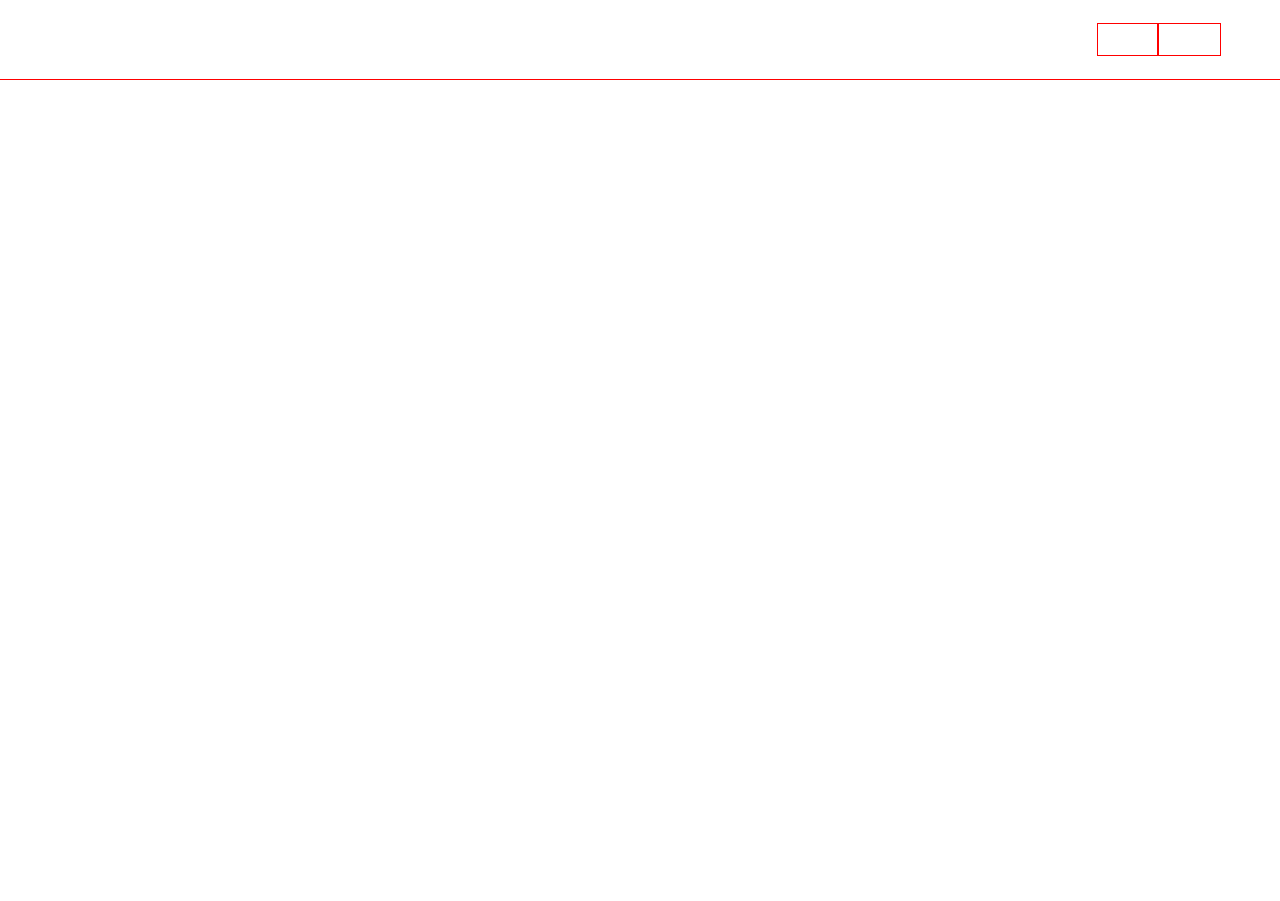
==== 2/index.html @ 0794219e "popor" ====
<!DOCTYPE html>
<html lang="en">
<head>
  <meta charset="UTF-8">
  <meta http-equiv="X-UA-Compatible" content="IE=edge">
  <meta name="viewport" content="width=device-width, initial-scale=1.0">
  <link rel="preconnect" href="https://fonts.googleapis.com">
  <link rel="preconnect" href="https://fonts.gstatic.com" crossorigin>
  <link href="https://fonts.googleapis.com/css2?family=Barlow+Condensed:wght@100;200;300;400;500;600;700;800;900&family=Noto+Sans+JP:wght@100;300;400;500;700;900&display=swap" rel="stylesheet">
  <link rel="stylesheet" href="./css/reset.css">
  <link rel="stylesheet" href="./css/style.css">
  <title>MAVE:</title>
</head>
<body>
  <header class="header-Aera">
    <section class="header-nav">
      <article class="header-logo">
        <img src="./images/logo.png" alt="logo">
      </article>
      <article class="header-text">
        <ul>
          <li><a href="#">PROFILE</a></li>
          <li><a href="#">DISCOGRAPHY</a></li>
          <li><a href="#">NEWS</a></li>
          <li><a href="#">TEST</a></li>
        </ul>
      </article>
      <article class="language">
        <div class="language-text">
          <p class="jpn"><a href="#">JPN</a></p>
          <p class="kor"><a href="#">KOR</a></p>
        </div>
      </article>
    </section><!-- header-nav -->
  </header>
  <main class="main-Aera">
    <section class="bg-video">
      <video playsinline loop autoplay muted src="./images/video/mave_teaser.mp4"></video>
    </section><!-- bg-video -->
  </main>
</body>
</html>
---- 2/css/style.css ----
body * {
  font-family: "Barlow Condensed", sans-serif;
  font-family: "Noto Sans JP", sans-serif;
}

.header-Aera {
  width: 100%;
}
.header-Aera .header-nav {
  outline: 1px solid red;
  width: 100%;
  padding: 3vh 0;
  display: flex;
  justify-content: space-between;
  align-items: center;
  position: fixed;
  top: 0;
  left: 0;
}
.header-Aera .header-nav .header-logo {
  transform: translateX(60px);
}
.header-Aera .header-nav .header-logo img {
  width: 125px;
}
.header-Aera .header-nav .header-text {
  color: #fff;
  font-size: 14px;
  font-weight: 900;
}
.header-Aera .header-nav .header-text ul {
  display: flex;
  gap: 50px;
}
.header-Aera .header-nav .language {
  color: #fff;
  font-size: 13px;
  transform: translateX(-60px);
}
.header-Aera .header-nav .language .language-text {
  display: flex;
}
.header-Aera .header-nav .language .language-text a {
  outline: 1px solid red;
  padding: 6px 18px;
}

.main-Aera video {
  width: 100%;
  height: 100vh;
  -o-object-fit: cover;
     object-fit: cover;
}
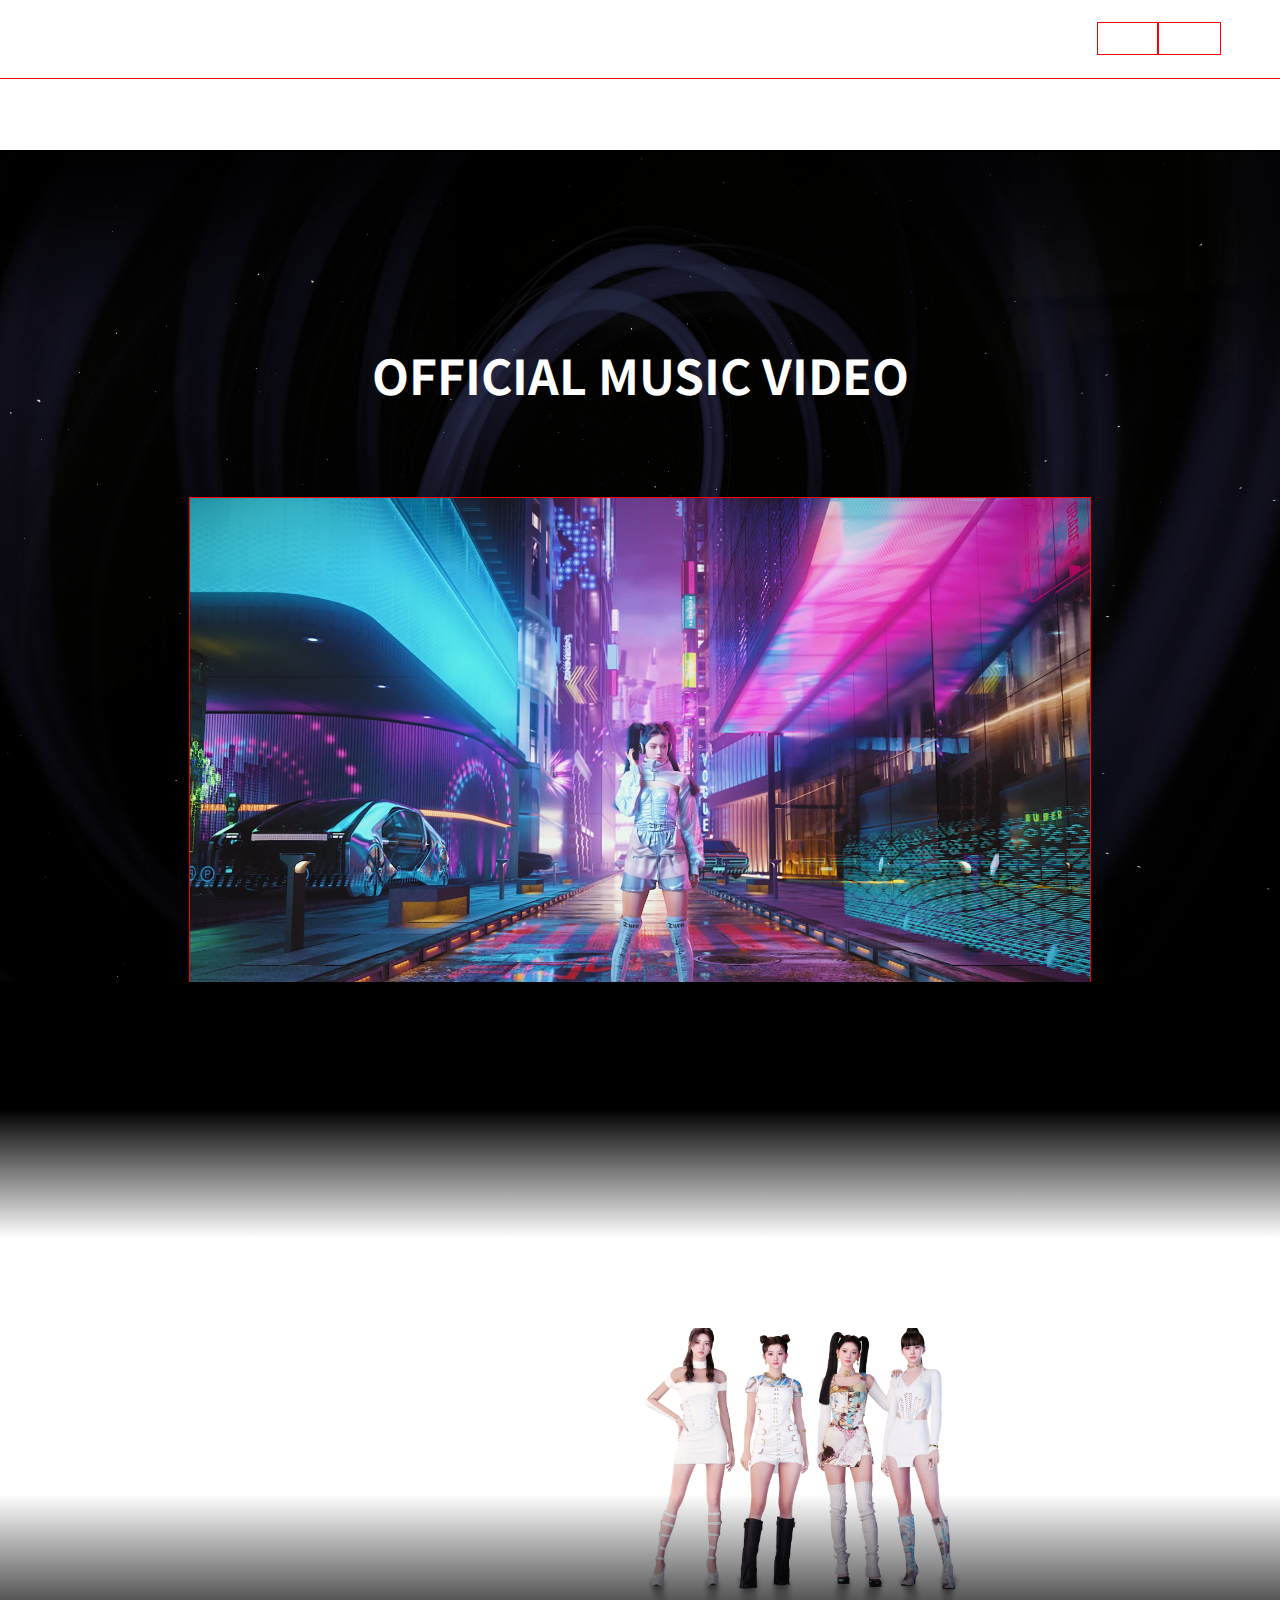
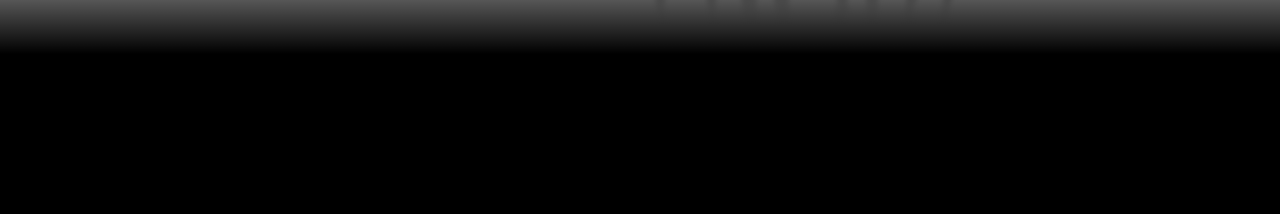
==== commit 9bffeed9: "popor" ====
--- a/2/index.html
+++ b/2/index.html
@@ -37,6 +37,22 @@
     <section class="bg-video">
       <video playsinline loop autoplay muted src="./images/video/mave_teaser.mp4"></video>
     </section><!-- bg-video -->
+    <section class="music-video">
+      <article class="music-video--bg">
+        <div class="">
+          <div class="music-video--txt center">
+            <p>OFFICIAL MUSIC VIDEO</p>
+          </div>
+          <div class="music-video--subVideo center">
+          </div>
+        </div>
+      </article>
+    </section><!-- music-video -->
+    <section class="we-are-mave">
+      <article class="we-are-mave--bg">
+        <div class="we-are-mave--human"></div>
+      </article>
+    </section><!-- we-are-mave -->
   </main>
 </body>
 </html>--- a/2/css/style.css
+++ b/2/css/style.css
@@ -1,6 +1,24 @@
 body * {
   font-family: "Barlow Condensed", sans-serif;
   font-family: "Noto Sans JP", sans-serif;
+}
+
+.center {
+  max-width: 1280vw;
+  margin: 0 auto;
+  color: #fff;
+}
+
+img {
+  -o-object-fit: cover;
+     object-fit: cover;
+  vertical-align: top;
+}
+
+video {
+  -o-object-fit: cover;
+     object-fit: cover;
+  vertical-align: top;
 }
 
 .header-Aera {
@@ -16,6 +34,7 @@
   position: fixed;
   top: 0;
   left: 0;
+  z-index: 99;
 }
 .header-Aera .header-nav .header-logo {
   transform: translateX(60px);
@@ -32,6 +51,9 @@
   display: flex;
   gap: 50px;
 }
+.header-Aera .header-nav .header-text ul li a {
+  padding: 1.8vw 0;
+}
 .header-Aera .header-nav .language {
   color: #fff;
   font-size: 13px;
@@ -45,9 +67,87 @@
   padding: 6px 18px;
 }
 
-.main-Aera video {
+.main-Aera {
+  height: 100vh;
+}
+.main-Aera .bg-video video {
+  width: 100vw;
+}
+.main-Aera .music-video .music-video--bg {
+  width: 100vw;
+  height: 65vw;
+  background-image: url("../images/bg-cosmos.png");
+  background-repeat: no-repeat;
+  background-position: center;
+  background-size: cover;
+}
+.main-Aera .music-video .music-video--txt {
+  text-align: center;
+  padding: 200px 0 100px 0;
+}
+.main-Aera .music-video .music-video--txt p {
+  font-size: 48px;
+  font-weight: 700;
+}
+.main-Aera .music-video .music-video--subVideo {
+  width: 900px;
+  height: 600px;
+  outline: 1px solid red;
+  background-image: url(../images/videoThumb2.jpg);
+  background-repeat: no-repeat;
+  background-position: center;
+  background-size: cover;
+}
+.main-Aera .we-are-mave {
+  width: 100vw;
+  height: 65vw;
+  background-image: url("../images/maveBG-back2.png");
+  background-repeat: no-repeat;
+  background-position: center;
+  background-size: cover;
+  position: relative;
+}
+.main-Aera .we-are-mave.we-are-mave::before {
+  content: "";
+  display: block;
   width: 100%;
-  height: 100vh;
-  -o-object-fit: cover;
-     object-fit: cover;
+  height: 20vw;
+  background: linear-gradient(0deg, rgba(0, 0, 0, 0) 0%, rgb(0, 0, 0) 50%, rgb(0, 0, 0) 100%);
+  position: absolute;
+  top: 0;
+  left: 0;
+}
+.main-Aera .we-are-mave.we-are-mave::after {
+  content: "";
+  display: block;
+  width: 100%;
+  height: 25vw;
+  background: linear-gradient(180deg, rgba(0, 0, 0, 0) 0%, rgb(0, 0, 0) 50%, rgb(0, 0, 0) 100%);
+  position: absolute;
+  bottom: 0;
+  left: 0;
+  z-index: 10;
+}
+.main-Aera .we-are-mave .we-are-mave--bg {
+  width: 100%;
+  height: 38vw;
+  background-image: url("../images/maveBG-front2.png");
+  background-repeat: no-repeat;
+  background-position: center;
+  background-size: cover;
+  position: absolute;
+  bottom: 0;
+  left: 0;
+  z-index: 9;
+}
+.main-Aera .we-are-mave .we-are-mave--bg .we-are-mave--human {
+  width: 25vw;
+  height: 25vw;
+  background-image: url("../images/memberAll.png");
+  background-repeat: no-repeat;
+  background-position: center;
+  background-size: cover;
+  position: absolute;
+  top: 0;
+  right: 25%;
 }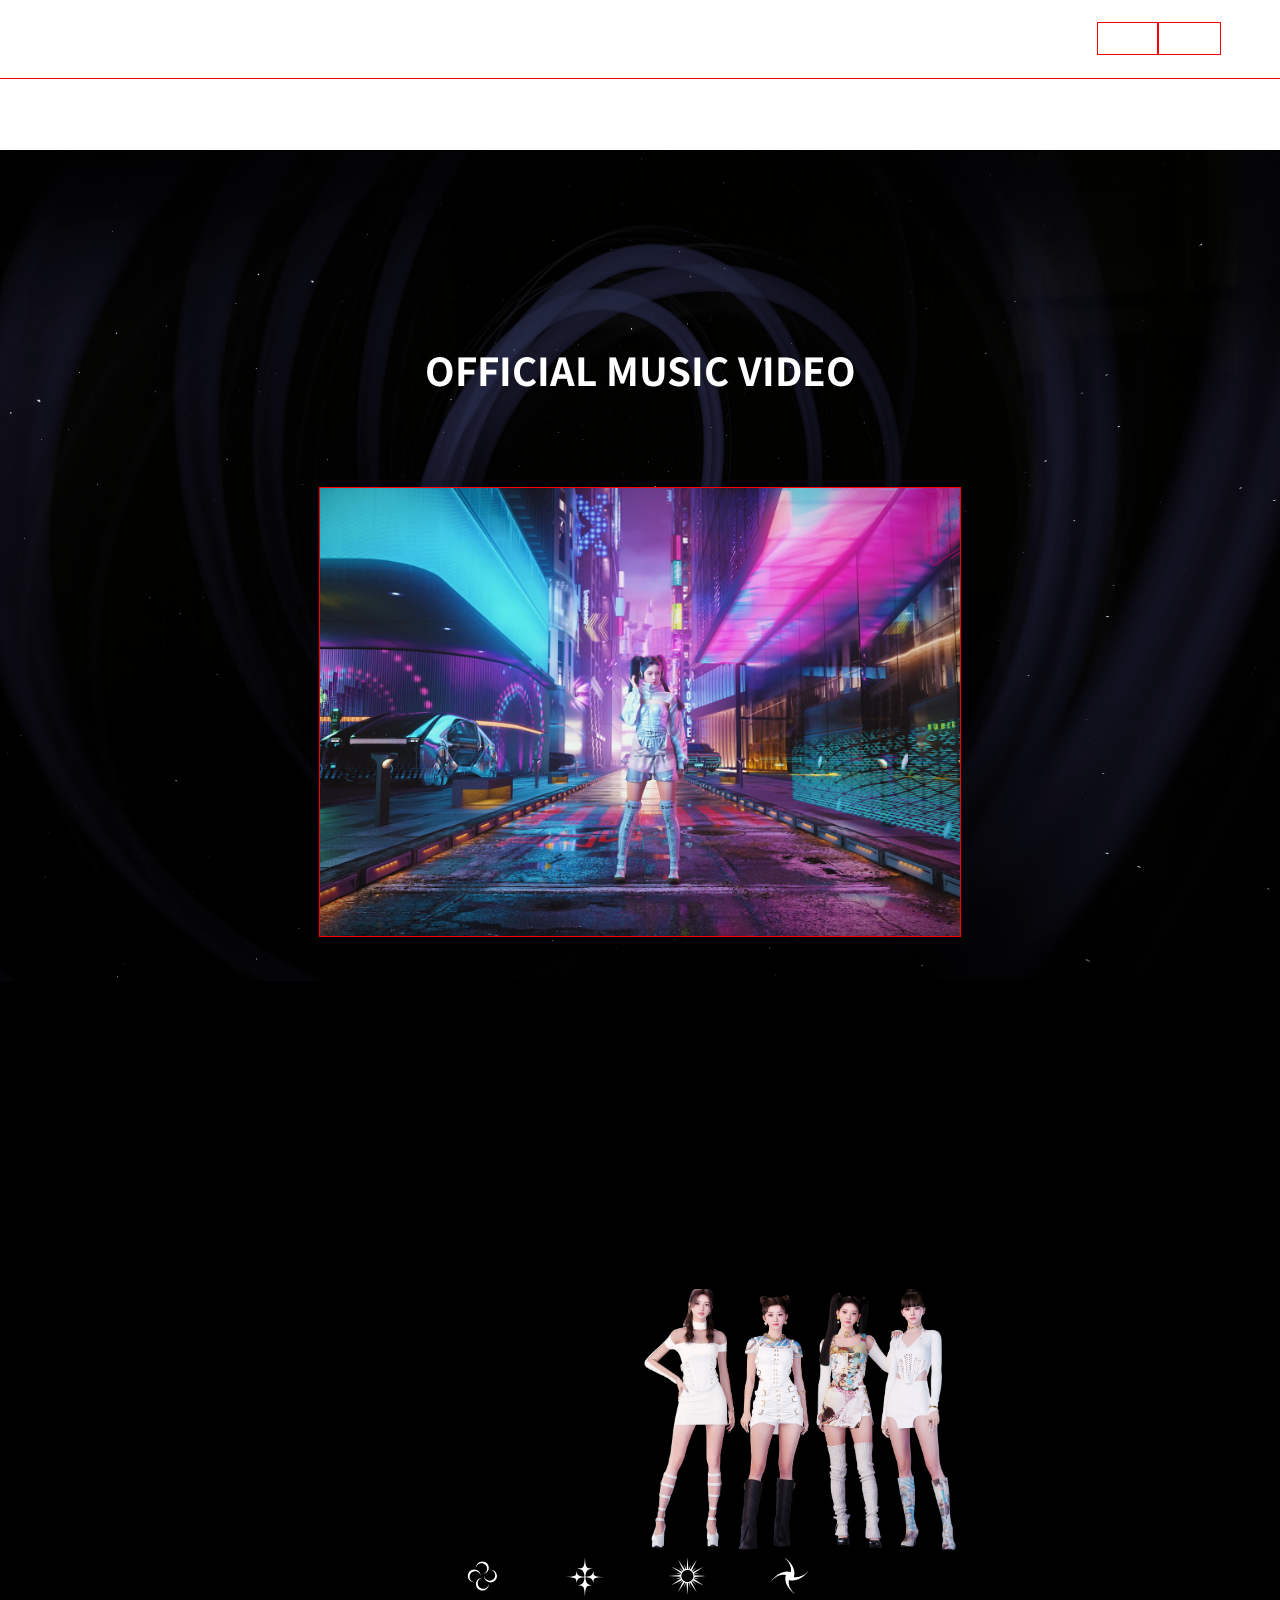
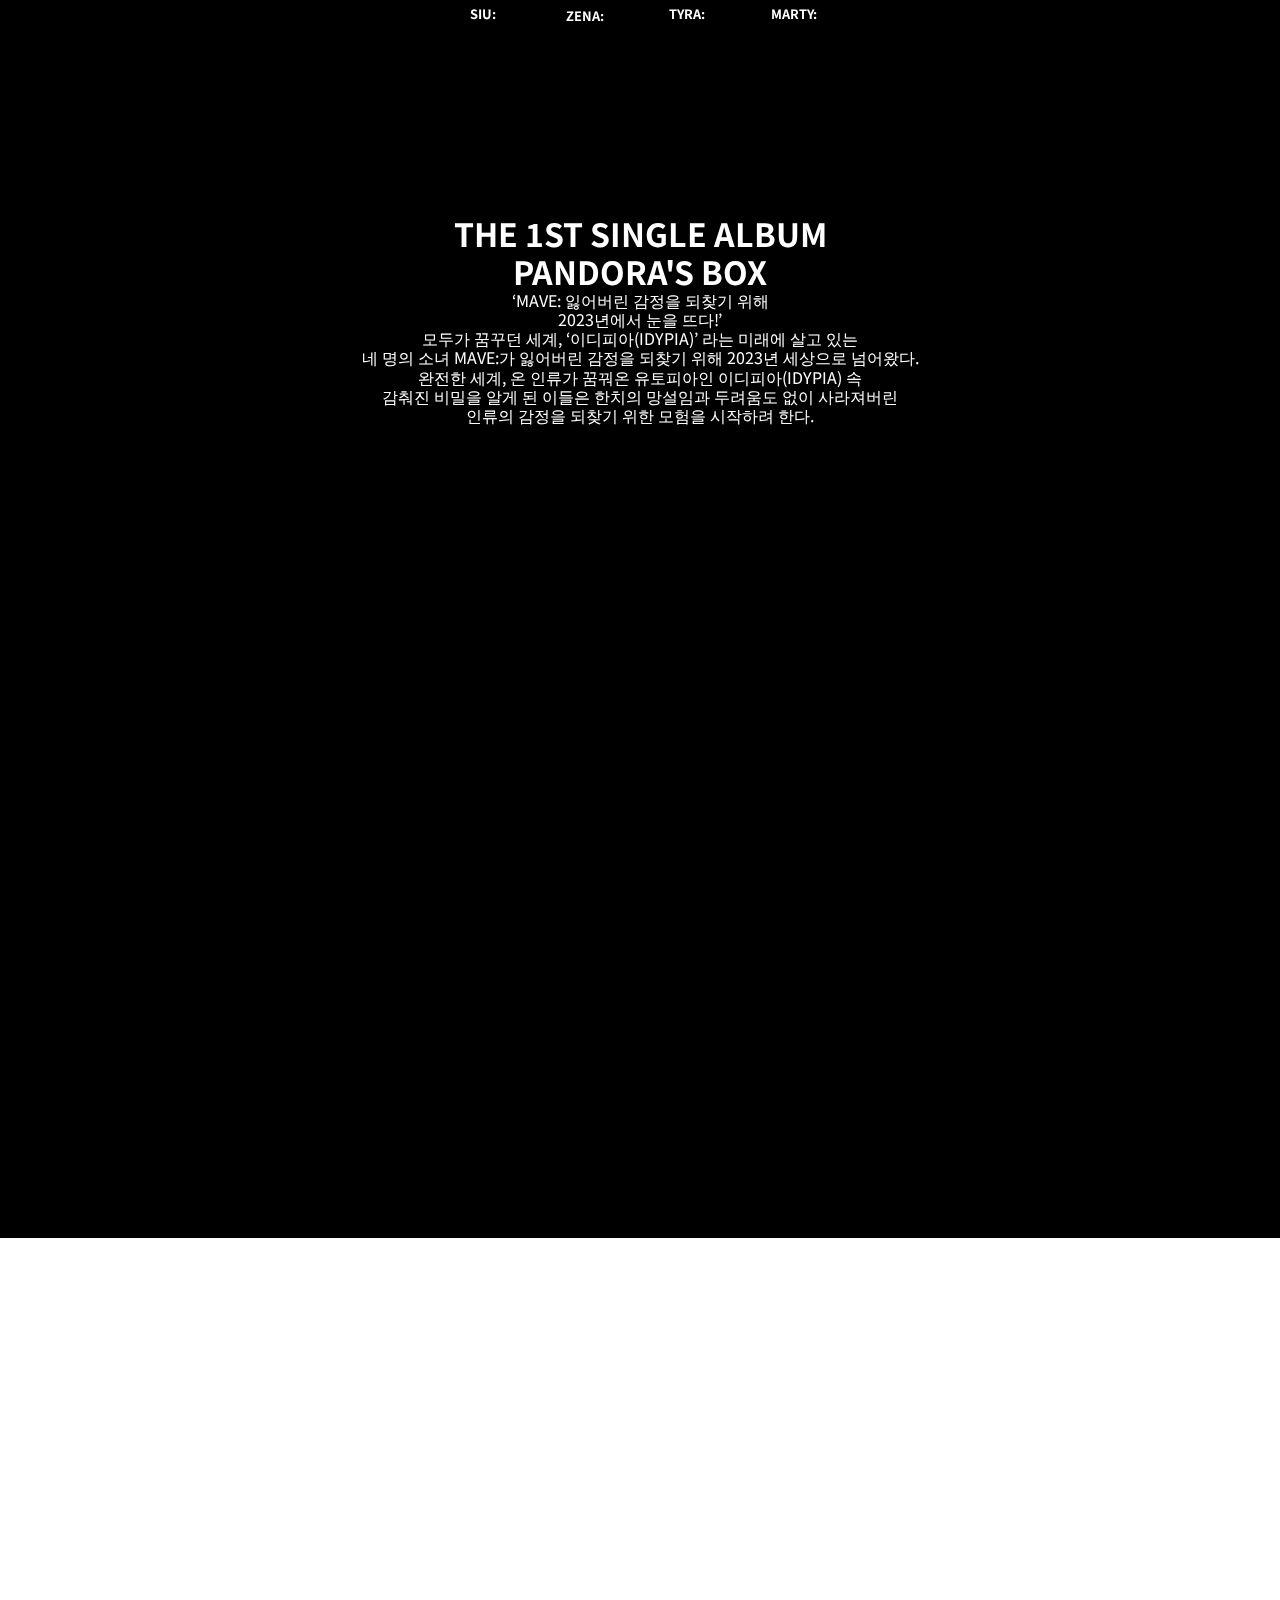
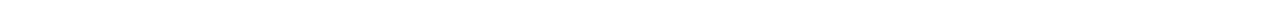
==== commit 337f5770: "popor" ====
--- a/2/index.html
+++ b/2/index.html
@@ -52,7 +52,45 @@
       <article class="we-are-mave--bg">
         <div class="we-are-mave--human"></div>
       </article>
+      <div class="we-are-mave--humanLogo center">
+        <ul>
+          <li><a href="#"><img src="./images/siu.svg" alt="">
+            <p>SIU:</p>
+          </a></li>
+          <li><a href="#"><img src="./images/zena.svg" alt="">
+            <p>ZENA:</p>
+          </a></li>
+          <li><a href="#"><img src="./images/tyra.svg" alt="">
+            <p>TYRA:</p>
+          </a></li>
+          <li><a href="#"><img src="./images/marty.svg" alt="">
+            <p>MARTY:</p>
+          </a></li>
+        </ul>
+      </div>
     </section><!-- we-are-mave -->
+    <section class="mave-box center">
+      <div>
+        <p>THE 1ST SINGLE ALBUM<br />
+          PANDORA'S BOX</p>
+      </div>
+      <div>
+        <p>‘MAVE: 잃어버린 감정을 되찾기 위해<br />
+          2023년에서 눈을 뜨다!’</p>
+      </div>
+      <div>
+        <p>모두가 꿈꾸던 세계, ‘이디피아(IDYPIA)’ 라는 미래에 살고 있는<br />
+          네 명의 소녀 MAVE:가 잃어버린 감정을 되찾기 위해 2023년 세상으로 넘어왔다.<br />
+          완전한 세계, 온 인류가 꿈꿔온 유토피아인 이디피아(IDYPIA) 속<br />
+          감춰진 비밀을 알게 된 이들은 한치의 망설임과 두려움도 없이 사라져버린<br />
+          인류의 감정을 되찾기 위한 모험을 시작하려 한다.</p>
+      </div>
+    </section><!-- mave-box -->
   </main>
+  <footer class="footer-Aera">
+    <section class="footer-bg center">
+
+    </section>
+  </footer>
 </body>
 </html>--- a/2/css/style.css
+++ b/2/css/style.css
@@ -44,7 +44,7 @@
 }
 .header-Aera .header-nav .header-text {
   color: #fff;
-  font-size: 14px;
+  font-size: 0.8vw;
   font-weight: 900;
 }
 .header-Aera .header-nav .header-text ul {
@@ -68,7 +68,7 @@
 }
 
 .main-Aera {
-  height: 100vh;
+  height: 100%;
 }
 .main-Aera .bg-video video {
   width: 100vw;
@@ -86,12 +86,12 @@
   padding: 200px 0 100px 0;
 }
 .main-Aera .music-video .music-video--txt p {
-  font-size: 48px;
+  font-size: 3vw;
   font-weight: 700;
 }
 .main-Aera .music-video .music-video--subVideo {
-  width: 900px;
-  height: 600px;
+  width: 50vw;
+  height: 35vw;
   outline: 1px solid red;
   background-image: url(../images/videoThumb2.jpg);
   background-repeat: no-repeat;
@@ -106,27 +106,7 @@
   background-position: center;
   background-size: cover;
   position: relative;
-}
-.main-Aera .we-are-mave.we-are-mave::before {
-  content: "";
-  display: block;
-  width: 100%;
-  height: 20vw;
-  background: linear-gradient(0deg, rgba(0, 0, 0, 0) 0%, rgb(0, 0, 0) 50%, rgb(0, 0, 0) 100%);
-  position: absolute;
-  top: 0;
-  left: 0;
-}
-.main-Aera .we-are-mave.we-are-mave::after {
-  content: "";
-  display: block;
-  width: 100%;
-  height: 25vw;
-  background: linear-gradient(180deg, rgba(0, 0, 0, 0) 0%, rgb(0, 0, 0) 50%, rgb(0, 0, 0) 100%);
-  position: absolute;
-  bottom: 0;
-  left: 0;
-  z-index: 10;
+  background-color: #000;
 }
 .main-Aera .we-are-mave .we-are-mave--bg {
   width: 100%;
@@ -138,7 +118,6 @@
   position: absolute;
   bottom: 0;
   left: 0;
-  z-index: 9;
 }
 .main-Aera .we-are-mave .we-are-mave--bg .we-are-mave--human {
   width: 25vw;
@@ -148,6 +127,64 @@
   background-position: center;
   background-size: cover;
   position: absolute;
-  top: 0;
+  top: -8%;
   right: 25%;
+}
+.main-Aera .we-are-mave .we-are-mave--humanLogo {
+  position: absolute;
+  bottom: 23%;
+  left: 50%;
+  transform: translateX(-50%);
+  z-index: 10;
+}
+.main-Aera .we-are-mave .we-are-mave--humanLogo ul {
+  display: flex;
+  justify-content: center;
+  gap: 5vw;
+  z-index: 99;
+}
+.main-Aera .we-are-mave .we-are-mave--humanLogo ul li a img {
+  width: 3vw;
+  color: #fff;
+  padding-bottom: 1vw;
+}
+.main-Aera .we-are-mave .we-are-mave--humanLogo ul li a P {
+  text-align: center;
+  font-size: 1vw;
+  font-weight: 700;
+}
+.main-Aera .mave-box {
+  width: 100%;
+  height: 80vw;
+  background-image: url("../images/bg-album.png");
+  background-repeat: no-repeat;
+  background-position: center;
+  background-size: cover;
+  background-color: #000;
+}
+.main-Aera .mave-box div {
+  text-align: center;
+  line-height: 1.2;
+}
+.main-Aera .mave-box div:nth-child(1) {
+  font-size: 2.5vw;
+  font-weight: bold;
+}
+
+.footer-Aera {
+  height: 30vw;
+}
+.footer-Aera .footer-bg {
+  width: 100%;
+  height: 10vw;
+  background-image: url("../images/footer.png");
+  background-repeat: no-repeat;
+  background-position: center;
+  background-size: cover;
+  background-color: #000;
+  position: fixed;
+  bottom: 0;
+  left: 0;
+  padding-bottom: 25%;
+  z-index: -1;
 }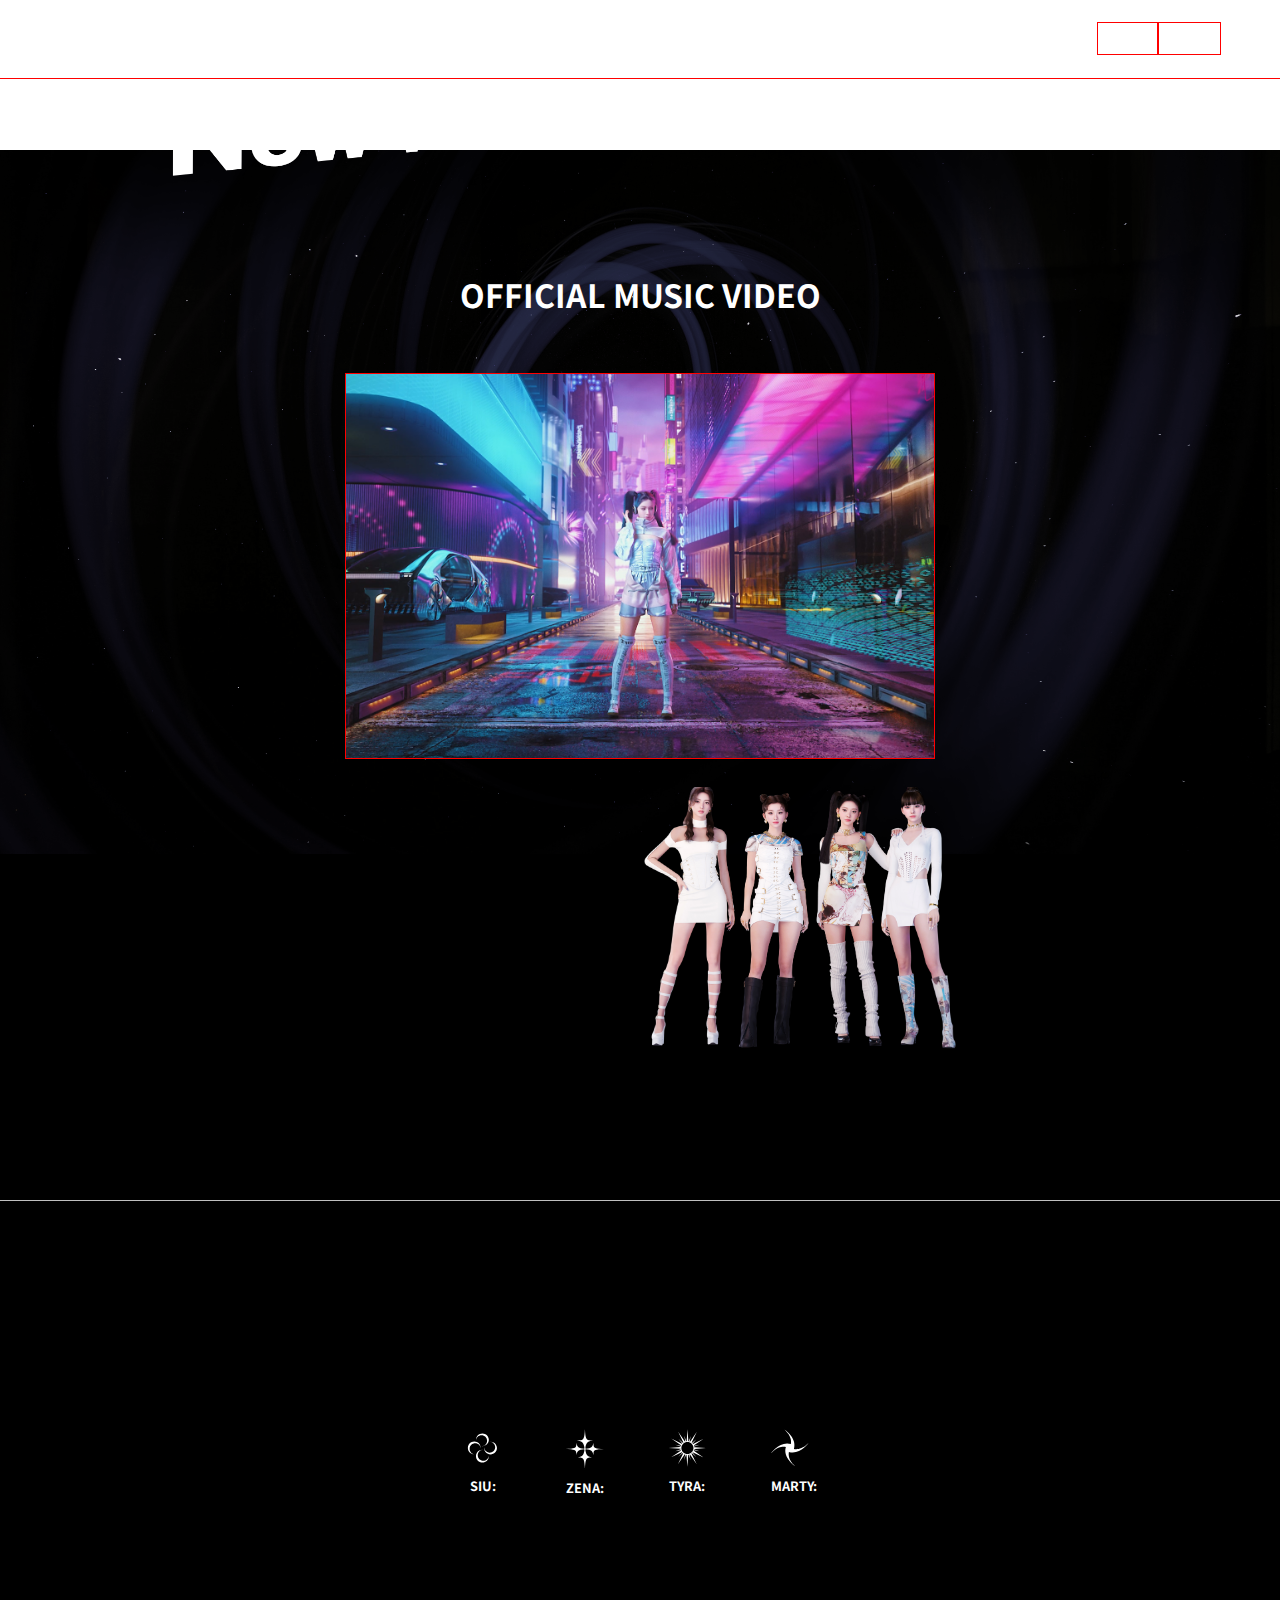
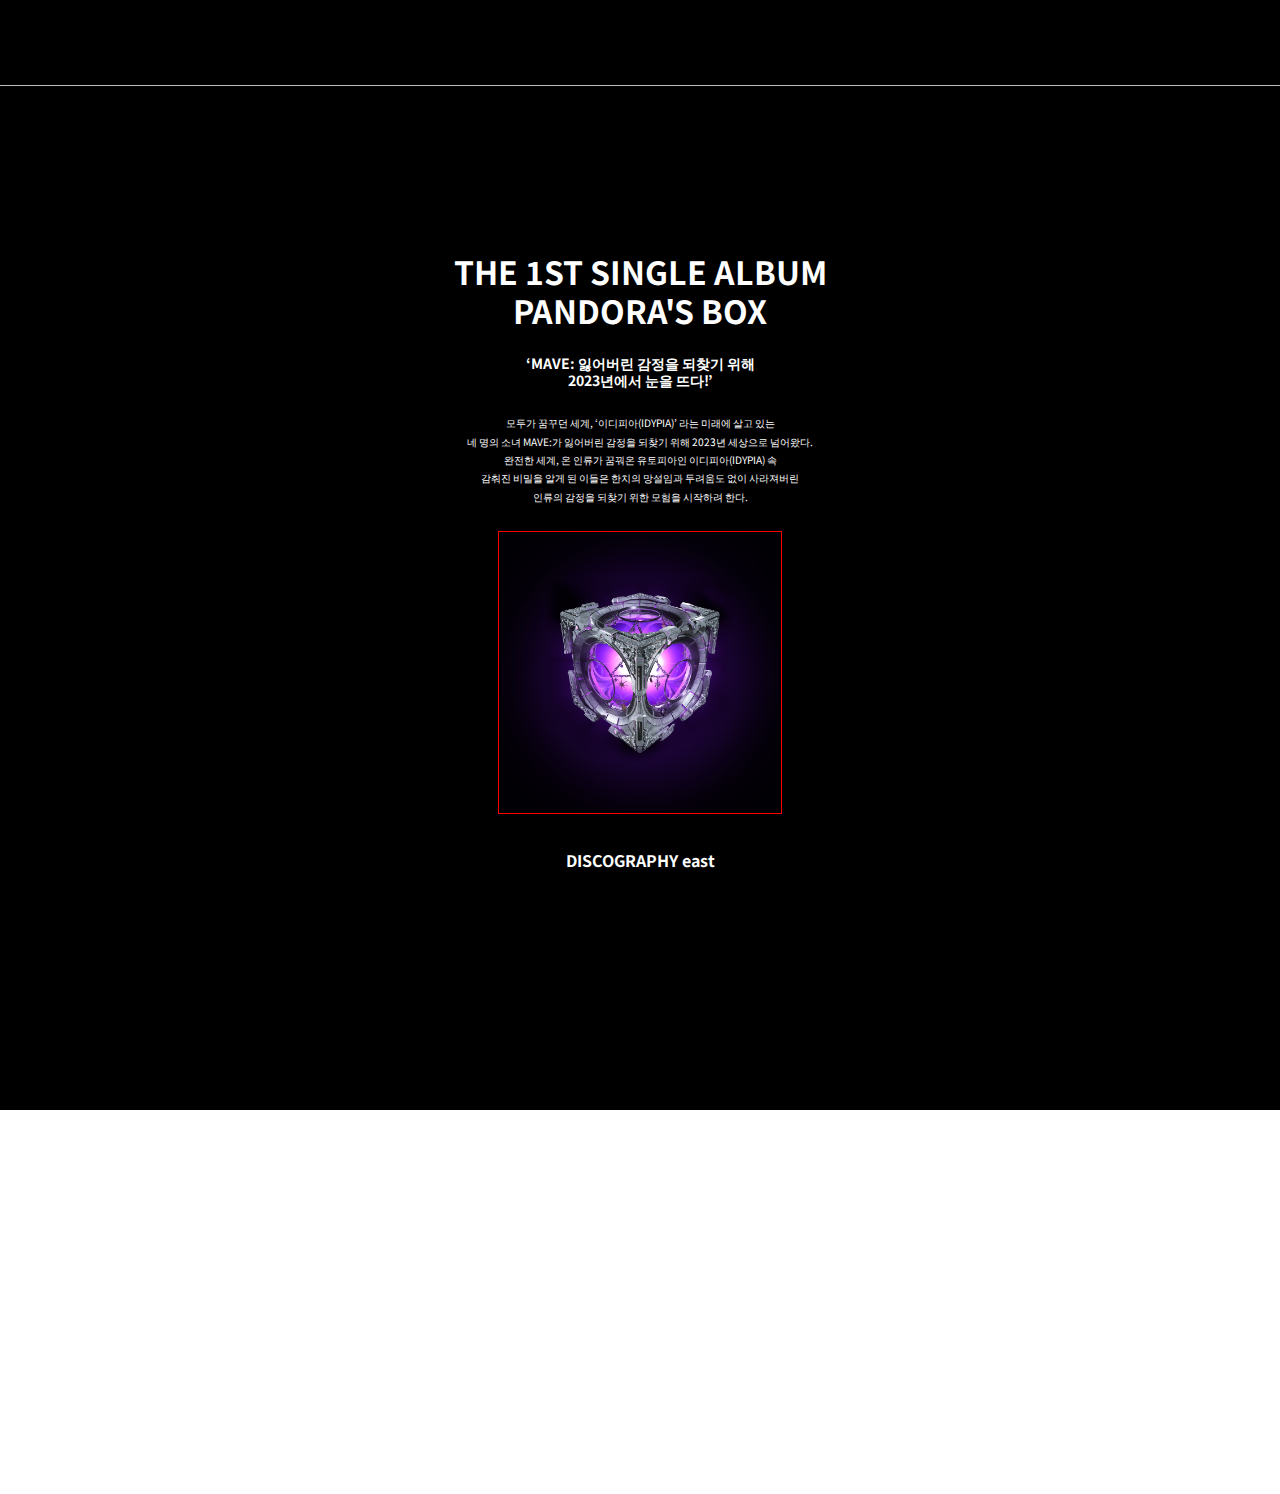
==== commit abae2e30: "popor" ====
--- a/2/index.html
+++ b/2/index.html
@@ -7,8 +7,10 @@
   <link rel="preconnect" href="https://fonts.googleapis.com">
   <link rel="preconnect" href="https://fonts.gstatic.com" crossorigin>
   <link href="https://fonts.googleapis.com/css2?family=Barlow+Condensed:wght@100;200;300;400;500;600;700;800;900&family=Noto+Sans+JP:wght@100;300;400;500;700;900&display=swap" rel="stylesheet">
+  <link href="https://fonts.googleapis.com/css2?family=Material+Symbols+Outlined" rel="stylesheet" />
   <link rel="stylesheet" href="./css/reset.css">
   <link rel="stylesheet" href="./css/style.css">
+  <script src="./js/script.js" defer></script>
   <title>MAVE:</title>
 </head>
 <body>
@@ -35,7 +37,10 @@
   </header>
   <main class="main-Aera">
     <section class="bg-video">
-      <video playsinline loop autoplay muted src="./images/video/mave_teaser.mp4"></video>
+      <video playsinline loop autoplay muted src="./images/video/mave_teaser.mp4">
+      </video>
+        <div class="bg-video--txt-left"><img src="./images/slogan01.png" alt=""></div>
+        <div class="bg-video--txt-right"><img src="./images/slogan02.png" alt=""></div>
     </section><!-- bg-video -->
     <section class="music-video">
       <article class="music-video--bg">
@@ -44,12 +49,14 @@
             <p>OFFICIAL MUSIC VIDEO</p>
           </div>
           <div class="music-video--subVideo center">
+            <img src="./images/videoThumb2.jpg" alt="">
           </div>
         </div>
       </article>
     </section><!-- music-video -->
     <section class="we-are-mave">
       <article class="we-are-mave--bg">
+        <img src="./images/maveBG-front2.png" alt="">
         <div class="we-are-mave--human"></div>
       </article>
       <div class="we-are-mave--humanLogo center">
@@ -69,27 +76,52 @@
         </ul>
       </div>
     </section><!-- we-are-mave -->
-    <section class="mave-box center">
-      <div>
-        <p>THE 1ST SINGLE ALBUM<br />
-          PANDORA'S BOX</p>
-      </div>
-      <div>
-        <p>‘MAVE: 잃어버린 감정을 되찾기 위해<br />
-          2023년에서 눈을 뜨다!’</p>
-      </div>
-      <div>
-        <p>모두가 꿈꾸던 세계, ‘이디피아(IDYPIA)’ 라는 미래에 살고 있는<br />
-          네 명의 소녀 MAVE:가 잃어버린 감정을 되찾기 위해 2023년 세상으로 넘어왔다.<br />
-          완전한 세계, 온 인류가 꿈꿔온 유토피아인 이디피아(IDYPIA) 속<br />
-          감춰진 비밀을 알게 된 이들은 한치의 망설임과 두려움도 없이 사라져버린<br />
-          인류의 감정을 되찾기 위한 모험을 시작하려 한다.</p>
+    <section class="mave-box">
+      <article class="mave-box--txt center">
+        <div>
+          <p>THE 1ST SINGLE ALBUM<br />
+            PANDORA'S BOX</p>
+        </div>
+        <div>
+          <p>‘MAVE: 잃어버린 감정을 되찾기 위해<br />
+            2023년에서 눈을 뜨다!’</p>
+        </div>
+        <div>
+          <p>모두가 꿈꾸던 세계, ‘이디피아(IDYPIA)’ 라는 미래에 살고 있는<br />
+            네 명의 소녀 MAVE:가 잃어버린 감정을 되찾기 위해 2023년 세상으로 넘어왔다.<br />
+            완전한 세계, 온 인류가 꿈꿔온 유토피아인 이디피아(IDYPIA) 속<br />
+            감춰진 비밀을 알게 된 이들은 한치의 망설임과 두려움도 없이 사라져버린<br />
+            인류의 감정을 되찾기 위한 모험을 시작하려 한다.</p>
+        </div>
+      </article>
+      <article class="mave-box--item center"></article>
+      <div class="mave-box--item-txt center">
+        <p>DISCOGRAPHY<span class="material-symbols-rounded">
+          east
+          </span></p>
       </div>
     </section><!-- mave-box -->
   </main>
   <footer class="footer-Aera">
-    <section class="footer-bg center">
-
+    <section class="footer-bg">
+      <article class="footer-allTxt center">
+        <div class="footer-logo">
+          <img src="./images/logo-white.png" alt="">
+        </div>
+        <div class="sns-icon">
+          <ul>
+            <li><a href="#"><img src="./images/icons-youtube.svg" alt=""></a></li>
+            <li><a href="#"><img src="./images/icons-insta.svg" alt=""></a></li>
+            <li><a href="#"><img src="./images/icons-facebook.svg" alt=""></a></li>
+            <li><a href="#"><img src="./images/icons-twitter.svg" alt=""></a></li>
+            <li><a href="#"><img src="./images/icons-tiktok.svg" alt=""></a></li>
+            <li><a href="#"><img src="./images/icons-discord.svg" alt=""></a></li>
+          </ul>
+        </div>
+        <div class="footer-text">
+          <p>© Metaverse Entertainment Inc.</p>
+        </div>
+      </article>
     </section>
   </footer>
 </body>
--- a/2/css/style.css
+++ b/2/css/style.css
@@ -70,12 +70,36 @@
 .main-Aera {
   height: 100%;
 }
+.main-Aera .bg-video {
+  font-size: 7.5vw;
+  font-weight: bolder;
+  position: relative;
+}
 .main-Aera .bg-video video {
   width: 100vw;
+  z-index: -1;
+}
+.main-Aera .bg-video .bg-video--txt-left {
+  position: absolute;
+  bottom: 4vw;
+  left: 3vw;
+  z-index: 10;
+  transform: translate(10vw, 8vw);
+}
+.main-Aera .bg-video .bg-video--txt-right {
+  position: absolute;
+  bottom: 10vw;
+  right: 3vw;
+  z-index: 10;
+  text-align: right;
+  transform: translate(-5vw, -10vw);
+}
+.main-Aera .bg-video img {
+  width: 30vw;
 }
 .main-Aera .music-video .music-video--bg {
   width: 100vw;
-  height: 65vw;
+  height: 55vw;
   background-image: url("../images/bg-cosmos.png");
   background-repeat: no-repeat;
   background-position: center;
@@ -83,20 +107,26 @@
 }
 .main-Aera .music-video .music-video--txt {
   text-align: center;
-  padding: 200px 0 100px 0;
+  padding: 10vw 0 5vw 0;
 }
 .main-Aera .music-video .music-video--txt p {
-  font-size: 3vw;
+  font-size: 2.5vw;
   font-weight: 700;
 }
 .main-Aera .music-video .music-video--subVideo {
-  width: 50vw;
+  width: 46vw;
+  height: 30vw;
+  outline: 1px solid red;
+  overflow: hidden;
+  position: relative;
+}
+.main-Aera .music-video .music-video--subVideo img {
+  width: 55vw;
   height: 35vw;
-  outline: 1px solid red;
-  background-image: url(../images/videoThumb2.jpg);
-  background-repeat: no-repeat;
-  background-position: center;
-  background-size: cover;
+  position: absolute;
+  top: -4vw;
+  left: -5vw;
+  transition: all 0.3s ease;
 }
 .main-Aera .we-are-mave {
   width: 100vw;
@@ -108,16 +138,16 @@
   position: relative;
   background-color: #000;
 }
-.main-Aera .we-are-mave .we-are-mave--bg {
-  width: 100%;
+.main-Aera .we-are-mave .we-are-mave--bg img {
+  width: 120%;
   height: 38vw;
-  background-image: url("../images/maveBG-front2.png");
   background-repeat: no-repeat;
   background-position: center;
   background-size: cover;
   position: absolute;
   bottom: 0;
-  left: 0;
+  left: -10vw;
+  transition: all 0.3s ease;
 }
 .main-Aera .we-are-mave .we-are-mave--bg .we-are-mave--human {
   width: 25vw;
@@ -161,14 +191,41 @@
   background-position: center;
   background-size: cover;
   background-color: #000;
-}
-.main-Aera .mave-box div {
+  position: relative;
+}
+.main-Aera .mave-box .mave-box--txt {
+  padding-top: 13vw;
+}
+.main-Aera .mave-box .mave-box--txt div {
   text-align: center;
   line-height: 1.2;
-}
-.main-Aera .mave-box div:nth-child(1) {
+  margin-bottom: 2vw;
+}
+.main-Aera .mave-box .mave-box--txt div:nth-child(1) {
   font-size: 2.5vw;
   font-weight: bold;
+}
+.main-Aera .mave-box .mave-box--txt div:nth-child(2) {
+  font-size: 1.1vw;
+  font-weight: bold;
+}
+.main-Aera .mave-box .mave-box--txt div:nth-child(3) {
+  font-size: 0.8vw;
+  line-height: 1.8;
+}
+.main-Aera .mave-box .mave-box--item {
+  outline: 1px solid red;
+  width: 22vw;
+  height: 22vw;
+  background-image: url("../images/thumb-album.png");
+  background-repeat: no-repeat;
+  background-position: center;
+  background-size: cover;
+}
+.main-Aera .mave-box .mave-box--item-txt {
+  text-align: center;
+  font-weight: bold;
+  padding-top: 3vw;
 }
 
 .footer-Aera {
@@ -187,4 +244,27 @@
   left: 0;
   padding-bottom: 25%;
   z-index: -1;
+}
+.footer-Aera .footer-allTxt {
+  text-align: center;
+  padding-top: 22vw;
+}
+.footer-Aera .footer-allTxt .footer-logo img {
+  width: 5vw;
+}
+.footer-Aera .footer-allTxt .sns-icon {
+  margin: 2vw 0;
+}
+.footer-Aera .footer-allTxt .sns-icon ul {
+  display: flex;
+  justify-content: center;
+  gap: 1vw;
+}
+.footer-Aera .footer-allTxt .sns-icon ul li a img {
+  width: 1.1vw;
+  opacity: 0.7;
+}
+.footer-Aera .footer-allTxt .footer-text {
+  opacity: 0.7;
+  font-size: 0.7vw;
 }